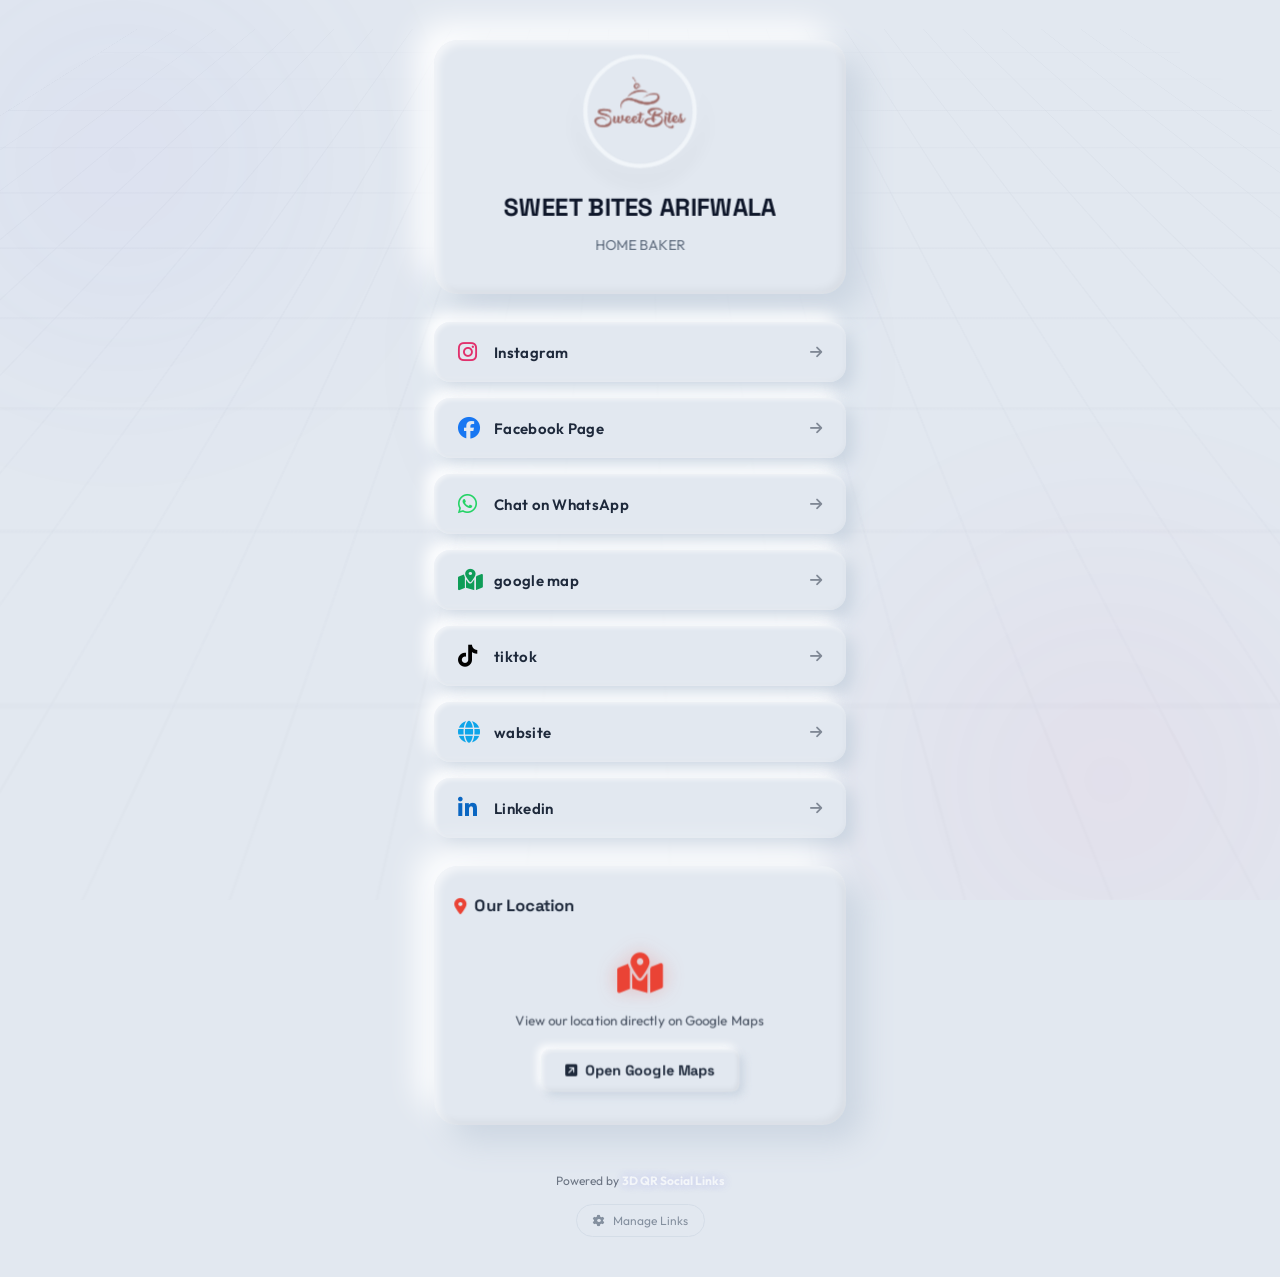
==== index.html @ ef1351b5 "Add files via upload" ====
<!DOCTYPE html>
<html lang="en">
<head>
  <meta charset="UTF-8">
  <meta name="viewport" content="width=device-width, initial-scale=1.0">
  <title>Connect With Me | 3D Social Hub</title>
  <meta name="description" content="View my social media links and connect with me. Scan the QR code to open this page.">
  
  <!-- Google Fonts: Space Grotesk & Outfit -->
  <link rel="preconnect" href="https://fonts.googleapis.com">
  <link rel="preconnect" href="https://fonts.gstatic.com" crossorigin>
  <link href="https://fonts.googleapis.com/css2?family=Outfit:wght@300;400;600;800&family=Space+Grotesk:wght@400;500;700&display=swap" rel="stylesheet">
  
  <!-- FontAwesome Icons for Social Media Brands -->
  <link rel="stylesheet" href="https://cdnjs.cloudflare.com/ajax/libs/font-awesome/6.4.0/css/all.min.css">
  
  <!-- Core 3D Stylesheet -->
  <link rel="stylesheet" href="style.css?v=1.2">
</head>
<body class="theme-glass-neon">
  <!-- 3D Floating Decorative Shapes in Background -->
  <div class="bg-decorations">
    <div class="orb orb-1"></div>
    <div class="orb orb-2"></div>
    <div class="orb orb-3"></div>
    <div class="grid-3d"></div>
  </div>

  <div class="profile-container" id="profile-container">
    <!-- Profile Card (3D Floating Glass) -->
    <header class="profile-card js-tilt-card" id="profile-card">
      <div class="avatar-container">
        <img id="profile-avatar" src="https://images.unsplash.com/photo-1535713875002-d1d0cf377fde?auto=format&fit=crop&w=250&q=80" alt="Avatar" class="avatar-img">
        <div class="avatar-glow"></div>
      </div>
      
      <h1 class="profile-name" id="profile-name">Ahmed Khan</h1>
      <p class="profile-bio" id="profile-bio">3D Designer & Full Stack Developer | Creating interactive web experiences.</p>
    </header>

    <!-- Social Links Stack (rendered dynamically with 3D hover effects) -->
    <main class="links-stack" id="links-stack">
      <!-- Dynamic links will be injected here -->
      <div class="loading-spinner">
        <div class="spinner"></div>
        <p>Loading interactive 3D links...</p>
      </div>
    </main>
    
    <!-- Map Location Card (3D Floating Glass, hidden by default if not set) -->
    <section class="profile-card js-tilt-card map-card-container" id="profile-map-card" style="display: none;">
      <h2 class="map-card-title"><i class="fa-solid fa-location-dot"></i> Our Location</h2>
      
      <!-- Option A: Interactive Iframe Map (for Embed URLs) -->
      <div class="map-iframe-wrapper" id="map-iframe-wrapper">
        <iframe id="map-iframe" src="" allowfullscreen="" loading="lazy" referrerpolicy="no-referrer-when-downgrade"></iframe>
      </div>
      
      <!-- Option B: Fallback Button for standard GMB share links -->
      <div class="map-fallback-wrapper" id="map-fallback-wrapper" style="display: none;">
        <div class="map-placeholder-icon">
          <i class="fa-solid fa-map-location-dot"></i>
        </div>
        <p class="map-placeholder-text">View our location directly on Google Maps</p>
        <a href="" target="_blank" id="map-fallback-btn" class="map-fallback-button">
          <i class="fa-solid fa-square-arrow-up-right"></i> Open Google Maps
        </a>
      </div>
    </section>
    
    <!-- Footer info -->
    <footer class="profile-footer">
      <p>Powered by <span class="brand-glow">3D QR Social Links</span></p>
      <a href="admin.html" class="admin-link-btn">
        <i class="fa-solid fa-gear"></i> Manage Links
      </a>
    </footer>
  </div>

  <!-- JavaScript Modules -->
  <script src="3d-tilt.js?v=1.2"></script>
  <script src="app.js?v=1.2"></script>
</body>
</html>
---- style.css ----
/* ==========================================================================
   DYNAMIC QR SOCIAL LINKS - CORE STYLES & 3D THEMING
   ========================================================================== */

/* Global Reset & Typography */
:root {
  --font-title: 'Space Grotesk', sans-serif;
  --font-body: 'Outfit', sans-serif;
  
  /* Shared Defaults */
  --transition-speed: 0.3s;
  --radius-sm: 8px;
  --radius-md: 16px;
  --radius-lg: 24px;
}

* {
  box-sizing: border-box;
  margin: 0;
  padding: 0;
}

body {
  font-family: var(--font-body);
  background-color: #0b0f19;
  color: #f1f5f9;
  min-height: 100vh;
  display: flex;
  justify-content: center;
  align-items: center;
  overflow-x: hidden;
  position: relative;
}

/* Background Decorative Elements */
.bg-decorations {
  position: fixed;
  top: 0;
  left: 0;
  width: 100%;
  height: 100%;
  z-index: -2;
  overflow: hidden;
  pointer-events: none;
}

.orb {
  position: absolute;
  border-radius: 50%;
  filter: blur(120px);
  opacity: 0.4;
  animation: floatOrb 25s infinite alternate ease-in-out;
}

.orb-1 {
  width: 500px;
  height: 500px;
  background: radial-gradient(circle, rgba(99, 102, 241, 0.6) 0%, rgba(168, 85, 247, 0) 70%);
  top: -10%;
  left: -10%;
  animation-duration: 20s;
}

.orb-2 {
  width: 600px;
  height: 600px;
  background: radial-gradient(circle, rgba(236, 72, 153, 0.5) 0%, rgba(244, 63, 94, 0) 70%);
  bottom: -20%;
  right: -10%;
  animation-duration: 30s;
}

.orb-3 {
  width: 400px;
  height: 400px;
  background: radial-gradient(circle, rgba(6, 182, 212, 0.4) 0%, rgba(59, 130, 246, 0) 70%);
  top: 40%;
  left: 50%;
  transform: translate(-50%, -50%);
  animation-duration: 25s;
}

/* 3D Grid Overlay */
.grid-3d {
  position: absolute;
  top: 0;
  left: 0;
  width: 100%;
  height: 100%;
  background-image: 
    linear-gradient(rgba(255, 255, 255, 0.03) 1px, transparent 1px),
    linear-gradient(90deg, rgba(255, 255, 255, 0.03) 1px, transparent 1px);
  background-size: 50px 50px;
  transform: perspective(500px) rotateX(60deg) translateY(-100px) translateZ(-100px);
  transform-origin: top center;
  opacity: 0.7;
  mask-image: linear-gradient(to bottom, rgba(0,0,0,1) 30%, rgba(0,0,0,0) 80%);
  -webkit-mask-image: linear-gradient(to bottom, rgba(0,0,0,1) 30%, rgba(0,0,0,0) 80%);
}

@keyframes floatOrb {
  0% { transform: translate(0, 0) scale(1); }
  50% { transform: translate(30px, -50px) scale(1.1); }
  100% { transform: translate(-20px, 30px) scale(0.9); }
}

/* Profile Layout Container */
.profile-container {
  width: 100%;
  max-width: 460px;
  padding: 40px 24px;
  display: flex;
  flex-direction: column;
  align-items: center;
  gap: 28px;
  z-index: 1;
  perspective: 1000px; /* Setup for 3D card spaces */
}

/* ==========================================================================
   THEME STYLES - THE 3D LOOK SYSTEM
   ========================================================================== */

/* Theme 1: 3D Glass Neon (Default) */
.theme-glass-neon {
  background-color: #0b0f19;
}
.theme-glass-neon .profile-card {
  background: rgba(17, 24, 39, 0.6);
  backdrop-filter: blur(20px) saturate(180%);
  -webkit-backdrop-filter: blur(20px) saturate(180%);
  border: 1px solid rgba(255, 255, 255, 0.12);
  /* Outset drop shadow + Top/Left specular rim light + Bottom/Right dark absorption */
  box-shadow: 
    0 30px 60px rgba(0, 0, 0, 0.5),
    inset 2px 2px 4px rgba(255, 255, 255, 0.15),
    inset -2px -2px 4px rgba(0, 0, 0, 0.4),
    0 0 40px rgba(99, 102, 241, 0.12);
}
.theme-glass-neon .link-card-3d {
  background: rgba(17, 24, 39, 0.75);
  border: 1px solid rgba(255, 255, 255, 0.06);
  border-radius: var(--radius-md);
  /* Puffy glassy plate box shadow */
  box-shadow: 
    0 12px 24px rgba(0, 0, 0, 0.45),
    inset 1px 1px 2px rgba(255, 255, 255, 0.08),
    inset -1px -1px 2px rgba(0, 0, 0, 0.35);
  color: #f1f5f9;
}
.theme-glass-neon .link-card-3d:hover {
  border-color: rgba(255, 255, 255, 0.22);
  box-shadow: 
    0 18px 36px rgba(0, 0, 0, 0.6),
    0 0 25px rgba(var(--platform-color-rgb, 99, 102, 241), 0.45),
    inset 2px 2px 4px rgba(255, 255, 255, 0.25),
    inset -2px -2px 4px rgba(0, 0, 0, 0.45);
}
.theme-glass-neon .avatar-glow {
  background: conic-gradient(#6366f1, #ec4899, #06b6d4, #6366f1);
  animation: rotateGlow 6s linear infinite;
  filter: blur(10px);
}

/* Theme 2: 3D Cyber Metal (Industrial Neon Panel) */
.theme-retro-cyber {
  background-color: #0b0d14;
}
.theme-retro-cyber .grid-3d {
  background-image: 
    linear-gradient(rgba(0, 240, 255, 0.05) 1px, transparent 1px),
    linear-gradient(90deg, rgba(0, 240, 255, 0.05) 1px, transparent 1px);
  opacity: 1;
}
.theme-retro-cyber .profile-card {
  background: linear-gradient(180deg, #1b1e2a 0%, #151821 100%);
  border: 2px solid #2d3448;
  border-top: 3px solid #00f0ff;
  border-bottom: 3px solid #f400ff;
  border-radius: 14px;
  /* Thick plate 3D edge box shadow */
  box-shadow: 
    0 12px 0px #090a10, 
    0 22px 40px rgba(0, 0, 0, 0.65),
    inset 2px 2px 2px rgba(255, 255, 255, 0.08),
    0 0 20px rgba(244, 0, 255, 0.12);
}
.theme-retro-cyber .link-card-3d {
  background: #1f2333;
  border: 1px solid #2d3448;
  border-radius: 8px;
  /* Mechanical push-button style border-shadow */
  box-shadow: 
    0 6px 0px #090a10,
    0 10px 18px rgba(0, 0, 0, 0.5),
    inset 1px 1px 1px rgba(255, 255, 255, 0.06);
  color: #00f0ff;
  font-family: var(--font-title);
  text-transform: uppercase;
  letter-spacing: 1px;
  font-weight: 700;
}
.theme-retro-cyber .link-card-3d:hover {
  background: #1f2333;
  border-color: var(--platform-color, #00f0ff);
  color: #fff;
  box-shadow: 
    0 2px 0px #090a10,
    0 4px 8px rgba(0, 0, 0, 0.6),
    0 0 16px var(--platform-color, #00f0ff),
    inset 1px 1px 1px rgba(255, 255, 255, 0.15);
  transform: translateY(4px) !important; /* Visual mechanical depress */
}
.theme-retro-cyber .avatar-img {
  border: 3px solid #00f0ff;
  box-shadow: 0 0 15px rgba(0, 240, 255, 0.3);
}
.theme-retro-cyber .avatar-glow {
  background: #f400ff;
  filter: blur(15px);
  opacity: 0.3;
}
.theme-retro-cyber .profile-name {
  font-family: var(--font-title);
  text-transform: uppercase;
  color: #fff;
  text-shadow: 3px 3px 0 #f400ff, -1px -1px 0 #00f0ff;
}
.theme-retro-cyber .profile-bio {
  color: #94a3b8;
}

/* Theme 3: Luxury Obsidian & Gold */
.theme-aurora-glow {
  background: radial-gradient(circle at top, #1b1c22 0%, #07080b 100%);
}
.theme-aurora-glow .orb-1 {
  background: radial-gradient(circle, rgba(212, 175, 55, 0.25) 0%, rgba(212, 175, 55, 0) 70%);
}
.theme-aurora-glow .profile-card {
  background: linear-gradient(135deg, #14151a 0%, #1b1c24 100%);
  border: 1.5px solid #d4af37; /* Royal gold border */
  border-radius: var(--radius-lg);
  /* Luxury thick bevel dark slate box shadow */
  box-shadow: 
    0 30px 60px rgba(0, 0, 0, 0.75),
    inset 2px 2px 4px rgba(255, 255, 255, 0.05),
    inset -2px -2px 4px rgba(0, 0, 0, 0.6),
    0 0 25px rgba(212, 175, 55, 0.15);
}
.theme-aurora-glow .profile-name {
  background: linear-gradient(135deg, #ffffff 10%, #f3e5ab 50%, #d4af37 100%);
  -webkit-background-clip: text;
  -webkit-text-fill-color: transparent;
  text-shadow: 0 4px 12px rgba(0, 0, 0, 0.4);
}
.theme-aurora-glow .profile-bio {
  color: #94a3b8;
}
.theme-aurora-glow .link-card-3d {
  background: linear-gradient(135deg, #181920 0%, #111217 100%);
  border: 1px solid rgba(212, 175, 55, 0.25);
  border-radius: var(--radius-md);
  box-shadow: 
    0 12px 24px rgba(0, 0, 0, 0.5),
    inset 1px 1px 2px rgba(255, 255, 255, 0.03),
    inset -1px -1px 2px rgba(0, 0, 0, 0.55);
  color: #e2e8f0;
}
.theme-aurora-glow .link-card-3d:hover {
  border-color: #d4af37;
  box-shadow: 
    0 18px 36px rgba(0, 0, 0, 0.7),
    0 0 20px rgba(212, 175, 55, 0.35),
    inset 2px 2px 4px rgba(255, 255, 255, 0.08),
    inset -2px -2px 4px rgba(0, 0, 0, 0.55);
}
.theme-aurora-glow .avatar-glow {
  background: conic-gradient(#d4af37, #f3e5ab, #aa771c, #d4af37);
  animation: rotateGlow 6s linear infinite;
  filter: blur(8px);
}
.theme-aurora-glow .avatar-img {
  border: 3px solid #d4af37;
}
.theme-aurora-glow .admin-link-btn {
  color: #a8a29e;
  border-color: rgba(212, 175, 55, 0.2);
}

/* Theme 4: Claymorphism 3D */
.theme-clay-3d {
  background-color: #e2e8f0;
  color: #1e293b;
}
.theme-clay-3d .orb {
  opacity: 0.15;
}
.theme-clay-3d .grid-3d {
  background-image: 
    linear-gradient(rgba(15, 23, 42, 0.03) 1px, transparent 1px),
    linear-gradient(90deg, rgba(15, 23, 42, 0.03) 1px, transparent 1px);
}
.theme-clay-3d .profile-card {
  background: #e2e8f0;
  border-radius: var(--radius-lg);
  border: none;
  box-shadow: 16px 16px 32px #cbd5e1, 
              -16px -16px 32px #ffffff,
              inset 4px 4px 8px rgba(255, 255, 255, 0.6),
              inset -4px -4px 8px rgba(0, 0, 0, 0.05);
}
.theme-clay-3d .profile-name {
  color: #0f172a;
}
.theme-clay-3d .profile-bio {
  color: #475569;
}
.theme-clay-3d .link-card-3d {
  background: #e2e8f0;
  border: none;
  border-radius: var(--radius-md);
  color: #1e293b;
  box-shadow: 8px 8px 16px #cbd5e1, 
              -8px -8px 16px #ffffff,
              inset 2px 2px 4px rgba(255, 255, 255, 0.5),
              inset -2px -2px 4px rgba(0, 0, 0, 0.02);
  font-weight: 700;
}
.theme-clay-3d .link-card-3d:hover {
  box-shadow: 3px 3px 6px #cbd5e1, 
              -3px -3px 6px #ffffff,
              inset 3px 3px 6px rgba(0, 0, 0, 0.06),
              inset -3px -3px 6px rgba(255, 255, 255, 0.8);
  transform: translateY(2px) !important; /* overrides tilt slightly but feels squishy and tactile */
}
.theme-clay-3d .avatar-img {
  border: 4px solid #f1f5f9;
}
.theme-clay-3d .avatar-glow {
  box-shadow: 0px 10px 20px rgba(0, 0, 0, 0.08);
  background: transparent;
}
.theme-clay-3d .admin-link-btn {
  color: #475569;
  border-color: #cbd5e1;
}

/* ==========================================================================
   COMPONENTS - PROFILE CARD & LINK CARD
   ========================================================================== */

/* Profile Header Card */
.profile-card {
  width: 100%;
  padding: 32px 24px;
  border-radius: var(--radius-lg);
  display: flex;
  flex-direction: column;
  align-items: center;
  text-align: center;
  transform-style: preserve-3d;
  transition: transform 0.1s ease, box-shadow 0.2s ease;
}

.avatar-container {
  position: relative;
  width: 110px;
  height: 110px;
  margin-bottom: 20px;
  transform: translateZ(30px); /* 3D layer pop */
}

.avatar-img {
  width: 100%;
  height: 100%;
  border-radius: 50%;
  object-fit: cover;
  position: relative;
  z-index: 2;
  border: 3px solid rgba(255, 255, 255, 0.2);
}

.avatar-glow {
  position: absolute;
  top: -4px;
  left: -4px;
  right: -4px;
  bottom: -4px;
  border-radius: 50%;
  z-index: 1;
  filter: blur(8px);
  opacity: 0.8;
}

@keyframes rotateGlow {
  0% { transform: rotate(0deg); }
  100% { transform: rotate(360deg); }
}

.profile-name {
  font-family: var(--font-title);
  font-size: 24px;
  font-weight: 700;
  margin-bottom: 8px;
  transform: translateZ(25px); /* 3D layer pop */
}

.profile-bio {
  font-size: 14px;
  line-height: 1.5;
  opacity: 0.8;
  max-width: 320px;
  transform: translateZ(15px); /* 3D layer pop */
}

/* Social Links Stack Container */
.links-stack {
  width: 100%;
  display: flex;
  flex-direction: column;
  gap: 16px;
  perspective: 800px;
}

/* 3D Link Card Component */
.link-card-3d {
  width: 100%;
  height: 60px;
  padding: 0 24px;
  display: flex;
  align-items: center;
  text-decoration: none;
  border-radius: var(--radius-md);
  position: relative;
  transform-style: preserve-3d;
  transition: transform 0.1s ease, box-shadow 0.2s ease, border-color 0.2s ease, background 0.2s ease;
  overflow: hidden;
  cursor: pointer;
}

.link-card-3d::before {
  content: '';
  position: absolute;
  top: 0;
  left: -100%;
  width: 50%;
  height: 100%;
  background: linear-gradient(90deg, transparent, rgba(255, 255, 255, 0.15), transparent);
  transform: skewX(-25deg);
  transition: 0.75s;
}

.link-card-3d:hover::before {
  left: 150%;
}

.link-icon-container {
  font-size: 22px;
  width: 36px;
  display: flex;
  justify-content: flex-start;
  align-items: center;
  color: var(--platform-color, #fff);
  transform: translateZ(20px); /* 3D layer pop */
  transition: transform 0.3s ease;
}

.link-card-3d:hover .link-icon-container {
  transform: translateZ(30px) scale(1.15);
}

.link-title {
  font-size: 15px;
  font-weight: 600;
  flex-grow: 1;
  transform: translateZ(15px);
  letter-spacing: 0.3px;
}

.link-arrow {
  font-size: 14px;
  opacity: 0.5;
  transform: translateZ(10px);
  transition: transform 0.3s ease, opacity 0.3s ease;
}

.link-card-3d:hover .link-arrow {
  opacity: 1;
  transform: translateZ(20px) translateX(4px);
}

/* Brand Custom Colors & Rgb values (for glows) */
.brand-instagram { --platform-color: #E1306C; --platform-color-rgb: 225, 48, 108; }
.brand-youtube { --platform-color: #FF0000; --platform-color-rgb: 255, 0, 0; }
.brand-facebook { --platform-color: #1877F2; --platform-color-rgb: 24, 119, 242; }
.brand-whatsapp { --platform-color: #25D366; --platform-color-rgb: 37, 211, 102; }
.brand-twitter { --platform-color: #1DA1F2; --platform-color-rgb: 29, 161, 242; }
.brand-linkedin { --platform-color: #0A66C2; --platform-color-rgb: 10, 102, 194; }
.brand-tiktok { --platform-color: #010101; --platform-color-rgb: 1, 1, 1; }
.brand-website { --platform-color: #0ea5e9; --platform-color-rgb: 14, 165, 233; }
.brand-custom { --platform-color: #6366f1; --platform-color-rgb: 99, 102, 241; }

/* Loading Spinner */
.loading-spinner {
  display: flex;
  flex-direction: column;
  align-items: center;
  gap: 16px;
  padding: 40px 0;
  text-align: center;
}

.spinner {
  width: 40px;
  height: 40px;
  border: 4px solid rgba(255, 255, 255, 0.1);
  border-left-color: #6366f1;
  border-radius: 50%;
  animation: spin 1s linear infinite;
}

@keyframes spin {
  100% { transform: rotate(360deg); }
}

/* Footer Section */
.profile-footer {
  margin-top: 20px;
  text-align: center;
  font-size: 12px;
  opacity: 0.6;
  display: flex;
  flex-direction: column;
  align-items: center;
  gap: 16px;
}

.brand-glow {
  font-weight: 700;
  color: #fff;
  text-shadow: 0 0 10px rgba(99,102,241,0.5);
}

.admin-link-btn {
  text-decoration: none;
  color: #94a3b8;
  border: 1px solid rgba(255, 255, 255, 0.1);
  padding: 8px 16px;
  border-radius: 20px;
  background: rgba(255,255,255,0.02);
  display: inline-flex;
  align-items: center;
  gap: 8px;
  transition: all 0.3s ease;
}

.admin-link-btn:hover {
  background: rgba(255, 255, 255, 0.07);
  color: #fff;
  border-color: rgba(255, 255, 255, 0.25);
  box-shadow: 0 5px 15px rgba(0, 0, 0, 0.1);
}

/* Brand styling for Google Maps */
.brand-google-maps { --platform-color: #0f9d58; --platform-color-rgb: 15, 157, 88; }

/* Map Location Card Styles */
.map-card-container {
  padding: 24px;
  width: 100%;
  display: flex;
  flex-direction: column;
  align-items: stretch !important;
}

.map-card-title {
  font-family: var(--font-title);
  font-size: 16px;
  font-weight: 700;
  margin-bottom: 16px;
  display: flex;
  align-items: center;
  gap: 8px;
  transform: translateZ(20px);
}

.map-card-title i {
  color: #ea4335; /* Google Maps Pin Red */
}

.map-iframe-wrapper {
  width: 100%;
  aspect-ratio: 16 / 9;
  border-radius: 12px;
  overflow: hidden;
  position: relative;
  transform: translateZ(15px);
  border: 1px solid rgba(255, 255, 255, 0.08);
  box-shadow: 0 8px 24px rgba(0, 0, 0, 0.3);
}

.theme-clay-3d .map-iframe-wrapper {
  border: none;
  box-shadow: inset 2px 2px 5px rgba(0, 0, 0, 0.1), inset -2px -2px 5px rgba(255, 255, 255, 0.8);
}

#map-iframe {
  width: 100%;
  height: 100%;
  border: none;
}

/* Map Fallback View on Standard Maps Links */
.map-fallback-wrapper {
  width: 100%;
  display: flex;
  flex-direction: column;
  align-items: center;
  gap: 12px;
  padding: 16px 8px;
  text-align: center;
  transform: translateZ(15px);
}

.map-placeholder-icon {
  font-size: 40px;
  color: #ea4335;
  filter: drop-shadow(0 0 10px rgba(234, 67, 53, 0.3));
  animation: floatIcon 3s ease-in-out infinite;
}

.map-placeholder-text {
  font-size: 13px;
  opacity: 0.8;
  max-width: 250px;
  line-height: 1.4;
  margin-bottom: 8px;
}

.map-fallback-button {
  background: linear-gradient(135deg, #34a853, #0f9d58);
  color: #fff;
  border: none;
  padding: 12px 24px;
  border-radius: 8px;
  font-family: var(--font-title);
  font-size: 14px;
  font-weight: 700;
  text-decoration: none;
  display: inline-flex;
  align-items: center;
  gap: 8px;
  box-shadow: 0 4px 0 #0b6638, 0 8px 16px rgba(0, 0, 0, 0.25);
  transform: translateY(0);
  transition: all 0.1s ease;
}

.map-fallback-button:hover {
  background: linear-gradient(135deg, #2e964a, #0b8c4e);
  transform: translateY(1px);
  box-shadow: 0 3px 0 #0b6638, 0 6px 12px rgba(0, 0, 0, 0.3);
}

.map-fallback-button:active {
  transform: translateY(4px);
  box-shadow: 0 0px 0 #0b6638, 0 2px 4px rgba(0, 0, 0, 0.15);
}

/* Claymorphism 3D Theme Map Fallback */
.theme-clay-3d .map-fallback-button {
  background: #e2e8f0;
  color: #1e293b;
  box-shadow: 4px 4px 8px #cbd5e1, 
              -4px -4px 8px #ffffff,
              inset 2px 2px 4px rgba(255, 255, 255, 0.5),
              inset -2px -2px 4px rgba(0, 0, 0, 0.05);
}
.theme-clay-3d .map-fallback-button:hover {
  box-shadow: 2px 2px 4px #cbd5e1, 
              -2px -2px 4px #ffffff, 
              inset 2px 2px 4px rgba(0, 0, 0, 0.05),
              inset -2px -2px 4px rgba(255, 255, 255, 0.8);
}

/* Cyberpunk Theme Map Fallback */
.theme-retro-cyber .map-placeholder-icon {
  color: #00f0ff;
  filter: drop-shadow(0 0 10px rgba(0, 240, 255, 0.4));
  text-shadow: 2px 2px 0 #f400ff;
}
.theme-retro-cyber .map-fallback-button {
  background: #1f2333;
  border: 1px solid #00f0ff;
  color: #00f0ff;
  border-radius: 0;
  box-shadow: 4px 4px 0 #f400ff;
}
.theme-retro-cyber .map-fallback-button:hover {
  background: #00f0ff;
  color: #111;
  box-shadow: 4px 4px 0 #f400ff;
}

/* Luxury Theme Map Fallback */
.theme-aurora-glow .map-placeholder-icon {
  color: #d4af37;
  filter: drop-shadow(0 0 10px rgba(212, 175, 55, 0.3));
}
.theme-aurora-glow .map-fallback-button {
  background: linear-gradient(135deg, #181920 0%, #111217 100%);
  border: 1px solid #d4af37;
  color: #fff;
  box-shadow: 0 6px 12px rgba(0, 0, 0, 0.4), inset 1px 1px 2px rgba(255, 255, 255, 0.03);
}
.theme-aurora-glow .map-fallback-button:hover {
  box-shadow: 0 8px 16px rgba(0, 0, 0, 0.6), 0 0 10px rgba(212, 175, 55, 0.3);
}
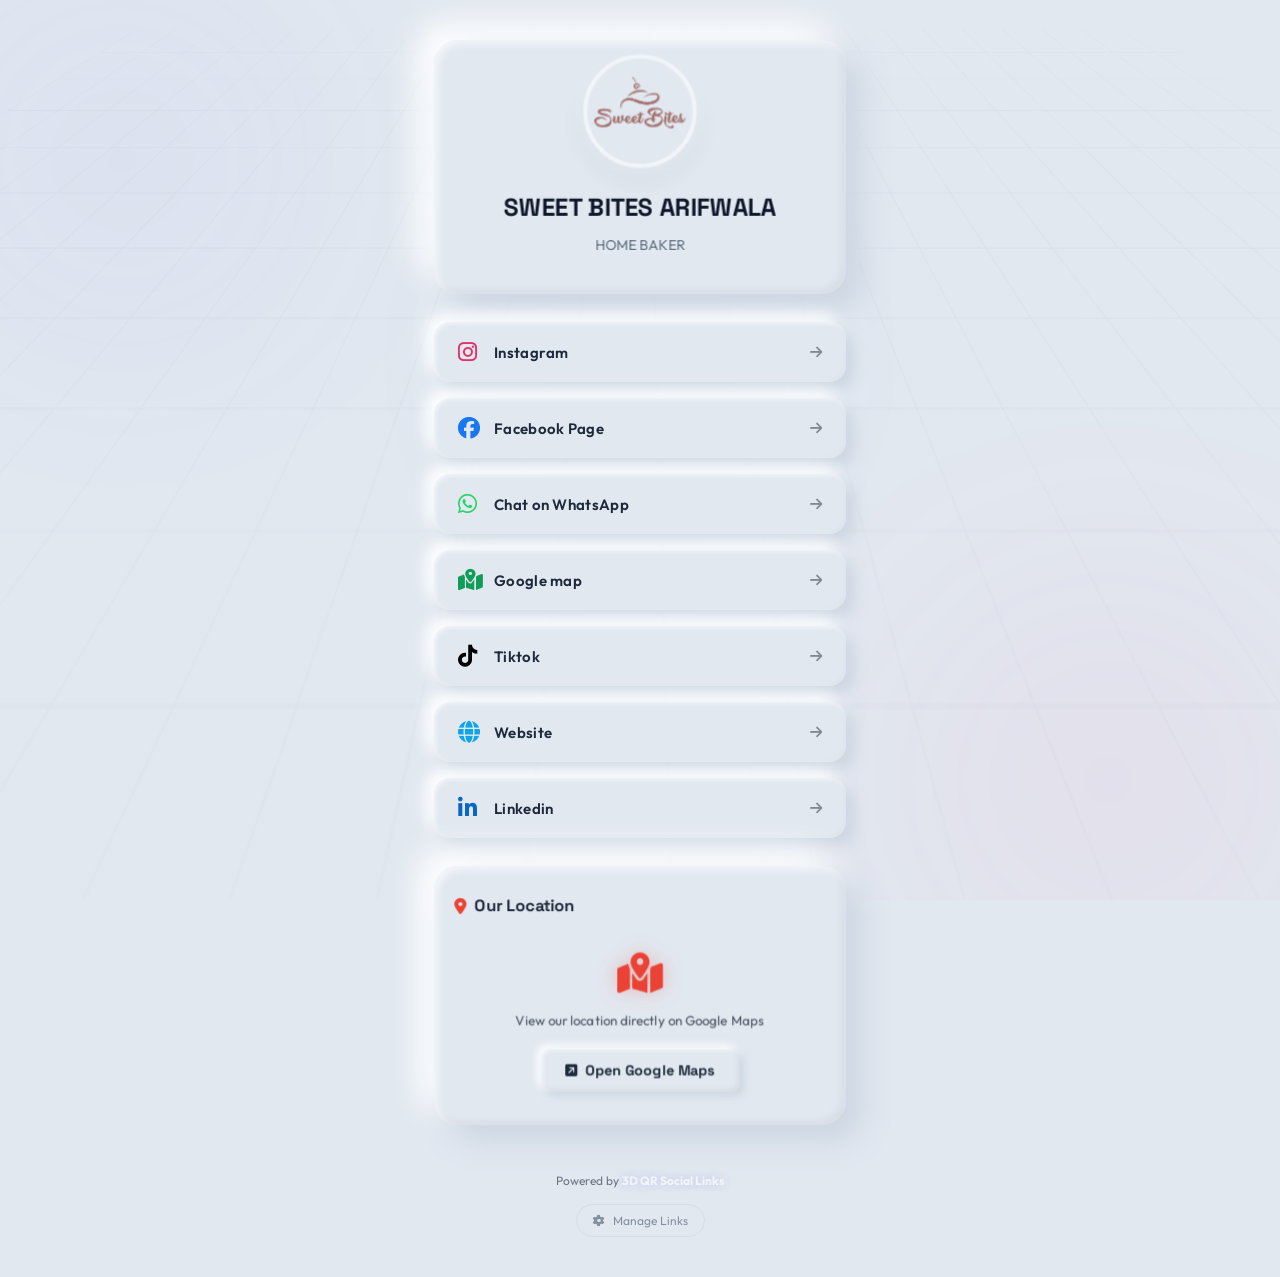
==== commit 68d17c24: "Add files via upload" ====
--- a/index.html
+++ b/index.html
@@ -30,12 +30,12 @@
     <!-- Profile Card (3D Floating Glass) -->
     <header class="profile-card js-tilt-card" id="profile-card">
       <div class="avatar-container">
-        <img id="profile-avatar" src="https://images.unsplash.com/photo-1535713875002-d1d0cf377fde?auto=format&fit=crop&w=250&q=80" alt="Avatar" class="avatar-img">
+        <img id="profile-avatar" src="" alt="Avatar" class="avatar-img" style="opacity: 0; transition: opacity 0.3s ease;">
         <div class="avatar-glow"></div>
       </div>
       
-      <h1 class="profile-name" id="profile-name">Ahmed Khan</h1>
-      <p class="profile-bio" id="profile-bio">3D Designer & Full Stack Developer | Creating interactive web experiences.</p>
+      <h1 class="profile-name" id="profile-name">&nbsp;</h1>
+      <p class="profile-bio" id="profile-bio">&nbsp;</p>
     </header>
 
     <!-- Social Links Stack (rendered dynamically with 3D hover effects) -->
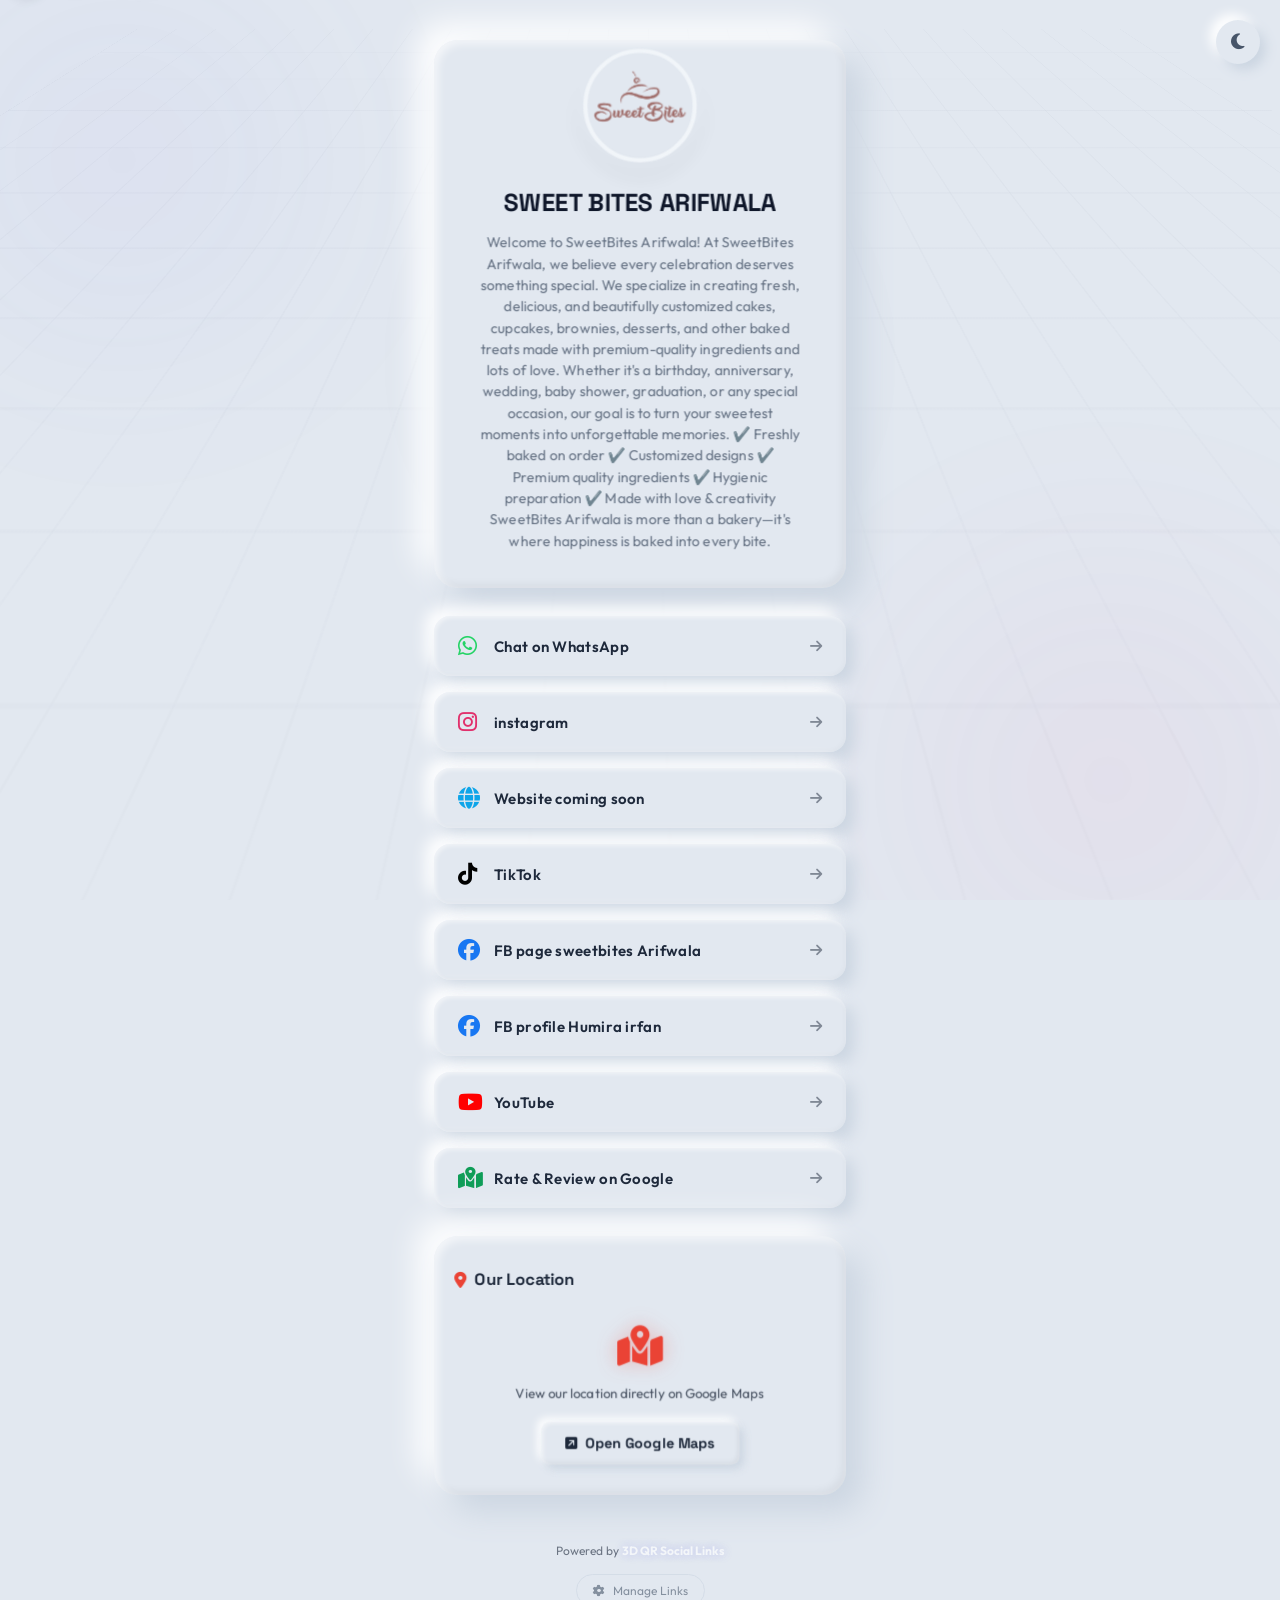
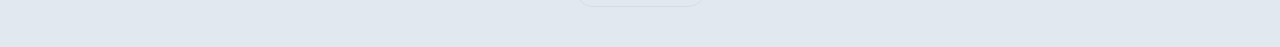
==== commit 13a6e912: "Add files via upload" ====
--- a/index.html
+++ b/index.html
@@ -18,6 +18,11 @@
   <link rel="stylesheet" href="style.css?v=1.2">
 </head>
 <body class="theme-glass-neon">
+  <!-- Dark/Light Mode Floating Toggle -->
+  <button id="dark-light-toggle" class="theme-toggle-btn" aria-label="Toggle Theme">
+    <i class="fa-solid fa-moon"></i>
+  </button>
+
   <!-- 3D Floating Decorative Shapes in Background -->
   <div class="bg-decorations">
     <div class="orb orb-1"></div>
--- a/style.css
+++ b/style.css
@@ -716,3 +716,84 @@
 .theme-aurora-glow .map-fallback-button:hover {
   box-shadow: 0 8px 16px rgba(0, 0, 0, 0.6), 0 0 10px rgba(212, 175, 55, 0.3);
 }
+
+/* Falling Sweets Background Effect */
+.falling-sweet {
+  position: absolute;
+  top: -50px;
+  pointer-events: none;
+  z-index: 0;
+  animation: fallAnimation linear infinite;
+  display: block;
+  filter: drop-shadow(0 2px 4px rgba(0, 0, 0, 0.15));
+  opacity: 0.35; /* Perfect translucent colorful emojis! */
+}
+@keyframes fallAnimation {
+  0% {
+    transform: translateY(-50px) rotate(0deg) translateX(0);
+    opacity: 0;
+  }
+  10% {
+    opacity: 1;
+  }
+  90% {
+    opacity: 1;
+  }
+  100% {
+    transform: translateY(105vh) rotate(360deg) translateX(80px);
+    opacity: 0;
+  }
+}
+
+/* Theme Toggle Button Styles */
+.theme-toggle-btn {
+  position: fixed;
+  top: 20px;
+  right: 20px;
+  width: 44px;
+  height: 44px;
+  border-radius: 50%;
+  border: none;
+  cursor: pointer;
+  display: flex;
+  justify-content: center;
+  align-items: center;
+  font-size: 18px;
+  z-index: 100;
+  transition: all 0.3s cubic-bezier(0.175, 0.885, 0.32, 1.275);
+  box-shadow: 0 8px 24px rgba(0, 0, 0, 0.35);
+}
+
+/* Theme Toggle Button Styles for Dark Modes */
+.theme-glass-neon .theme-toggle-btn,
+.theme-retro-cyber .theme-toggle-btn,
+.theme-aurora-glow .theme-toggle-btn {
+  background: rgba(15, 23, 42, 0.7);
+  backdrop-filter: blur(10px);
+  -webkit-backdrop-filter: blur(10px);
+  border: 1px solid rgba(255, 255, 255, 0.1);
+  color: #fbbf24; /* Warm yellow sun color */
+}
+.theme-glass-neon .theme-toggle-btn:hover,
+.theme-retro-cyber .theme-toggle-btn:hover,
+.theme-aurora-glow .theme-toggle-btn:hover {
+  background: rgba(255, 255, 255, 0.15);
+  transform: scale(1.1) rotate(15deg);
+  box-shadow: 0 10px 25px rgba(251, 191, 36, 0.25);
+}
+
+/* Theme Toggle Button Styles for Light Modes */
+.theme-clay-3d .theme-toggle-btn {
+  background: #e2e8f0;
+  color: #475569; /* Soft dark moon color */
+  box-shadow: 6px 6px 12px #cbd5e1, -6px -6px 12px #ffffff;
+}
+.theme-clay-3d .theme-toggle-btn:hover {
+  transform: scale(1.1) rotate(-15deg);
+  box-shadow: 3px 3px 6px #cbd5e1, -3px -3px 6px #ffffff, inset 2px 2px 4px rgba(0, 0, 0, 0.05);
+}
+
+/* Hide theme toggle button inside preview frames */
+.in-preview-mode #dark-light-toggle {
+  display: none !important;
+}
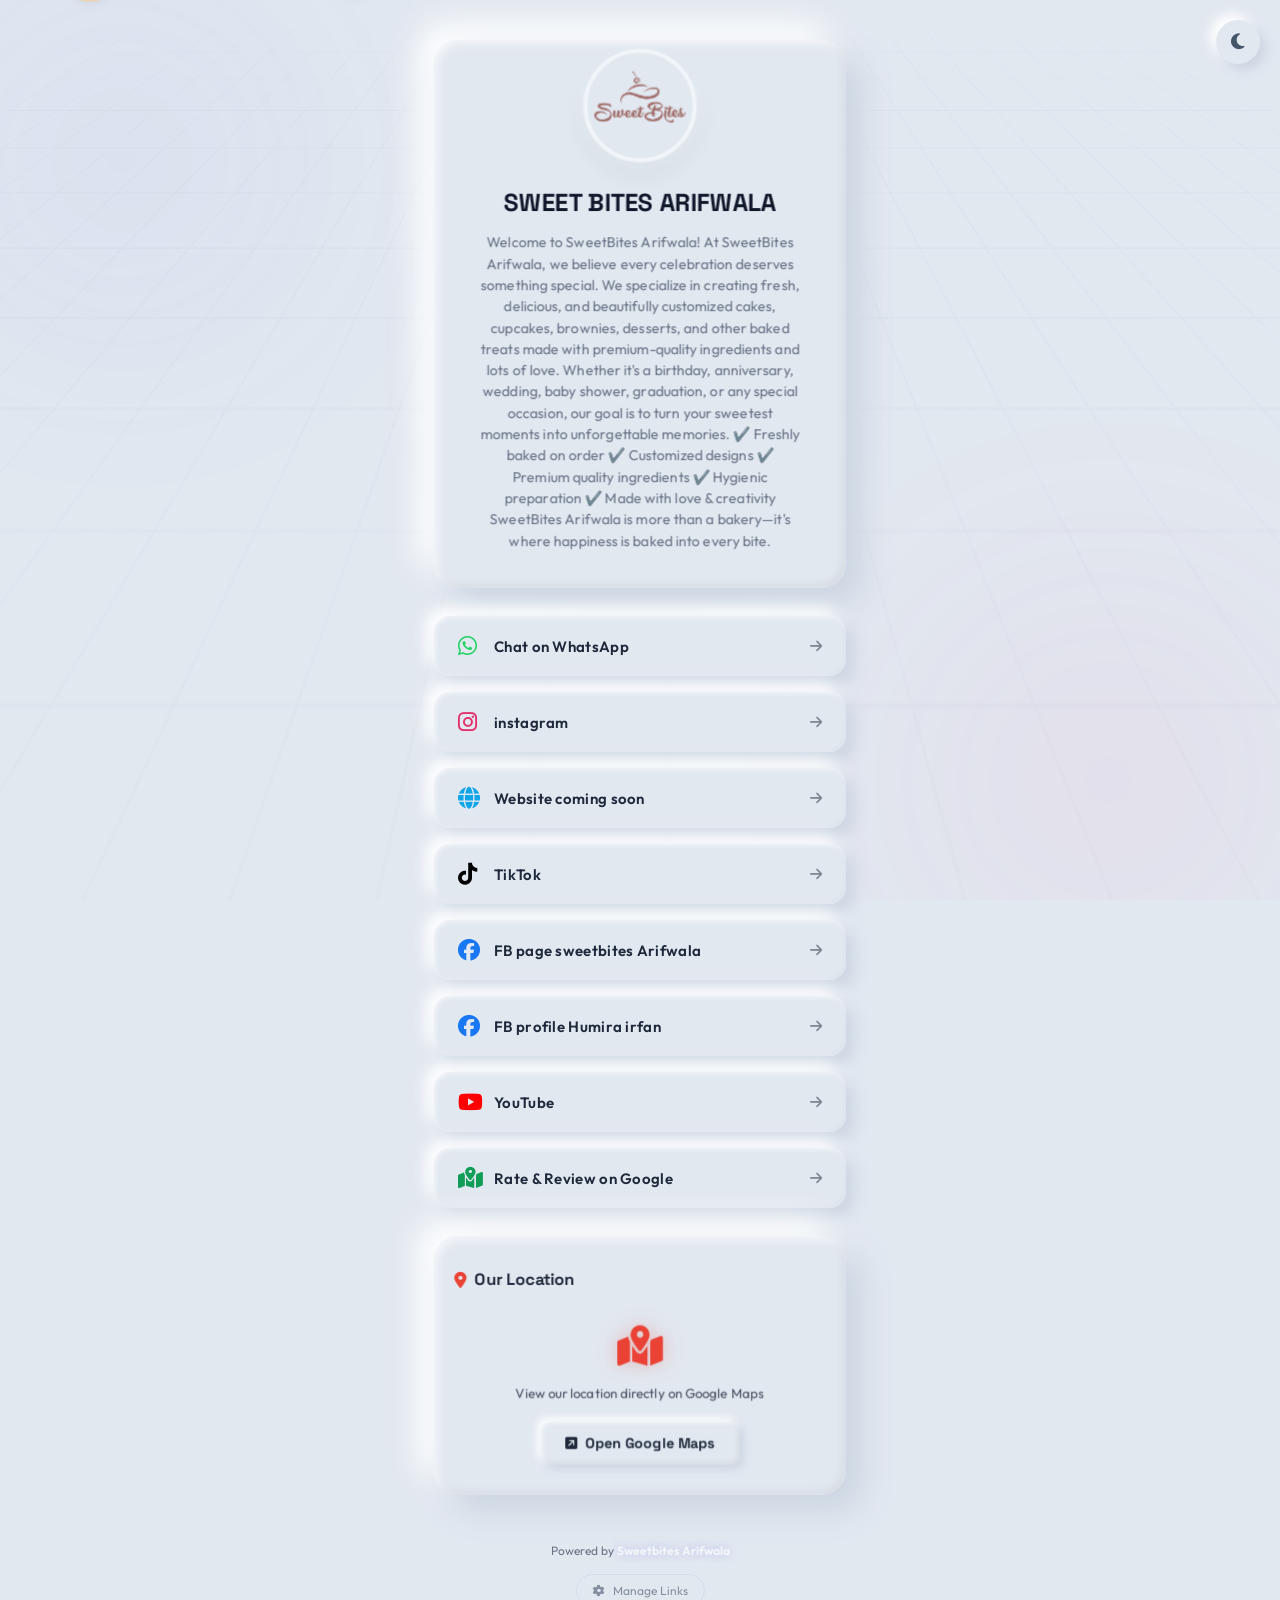
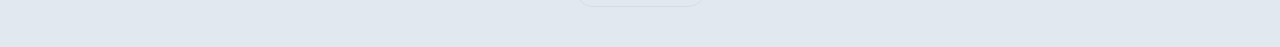
==== commit b6e5a196: "Add files via upload" ====
--- a/index.html
+++ b/index.html
@@ -75,7 +75,7 @@
     
     <!-- Footer info -->
     <footer class="profile-footer">
-      <p>Powered by <span class="brand-glow">3D QR Social Links</span></p>
+      <p>Powered by <span class="brand-glow">Sweetbites Arifwala</span></p>
       <a href="admin.html" class="admin-link-btn">
         <i class="fa-solid fa-gear"></i> Manage Links
       </a>
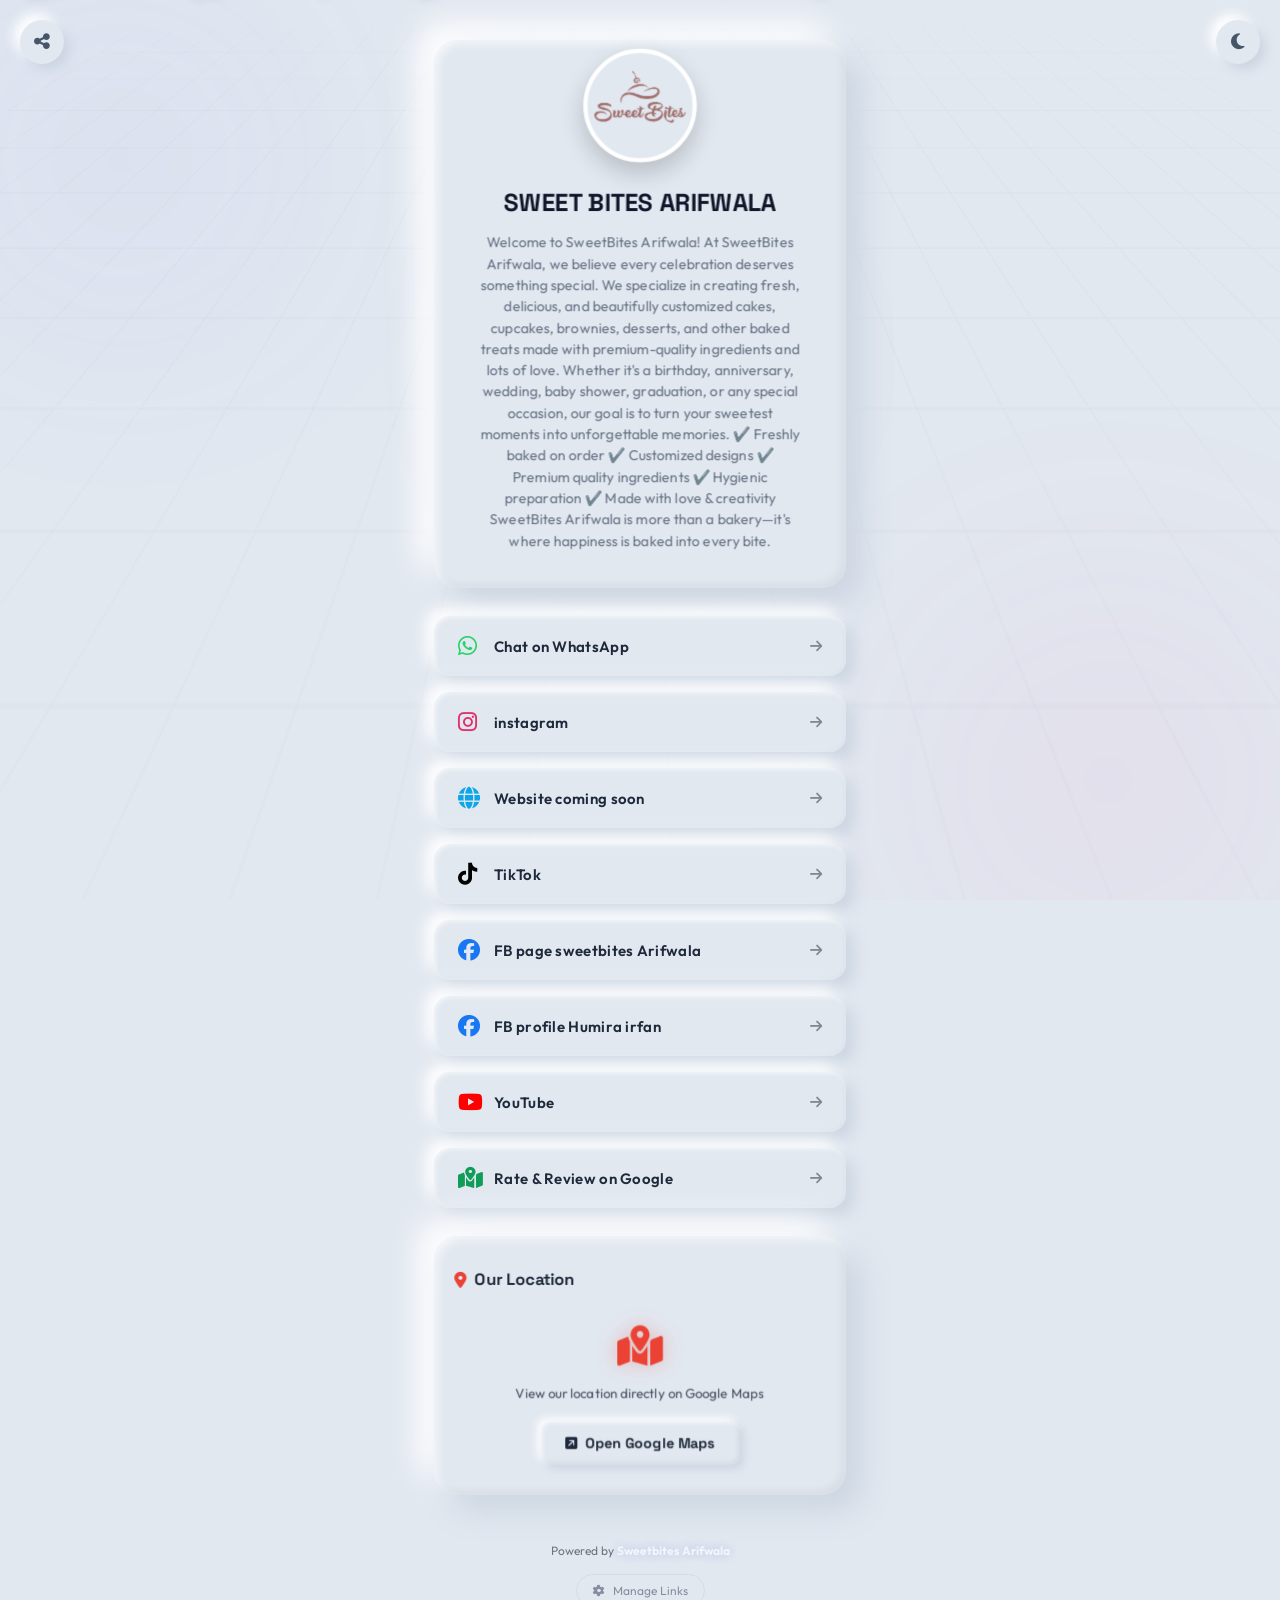
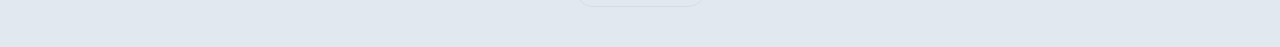
==== commit 34f3c416: "Add files via upload" ====
--- a/index.html
+++ b/index.html
@@ -21,6 +21,11 @@
   <!-- Dark/Light Mode Floating Toggle -->
   <button id="dark-light-toggle" class="theme-toggle-btn" aria-label="Toggle Theme">
     <i class="fa-solid fa-moon"></i>
+  </button>
+
+  <!-- Share Profile Floating Button -->
+  <button id="share-profile-btn" class="share-toggle-btn" aria-label="Share Profile">
+    <i class="fa-solid fa-share-nodes"></i>
   </button>
 
   <!-- 3D Floating Decorative Shapes in Background -->
--- a/style.css
+++ b/style.css
@@ -155,11 +155,6 @@
     0 0 25px rgba(var(--platform-color-rgb, 99, 102, 241), 0.45),
     inset 2px 2px 4px rgba(255, 255, 255, 0.25),
     inset -2px -2px 4px rgba(0, 0, 0, 0.45);
-}
-.theme-glass-neon .avatar-glow {
-  background: conic-gradient(#6366f1, #ec4899, #06b6d4, #6366f1);
-  animation: rotateGlow 6s linear infinite;
-  filter: blur(10px);
 }
 
 /* Theme 2: 3D Cyber Metal (Industrial Neon Panel) */
@@ -211,15 +206,6 @@
     inset 1px 1px 1px rgba(255, 255, 255, 0.15);
   transform: translateY(4px) !important; /* Visual mechanical depress */
 }
-.theme-retro-cyber .avatar-img {
-  border: 3px solid #00f0ff;
-  box-shadow: 0 0 15px rgba(0, 240, 255, 0.3);
-}
-.theme-retro-cyber .avatar-glow {
-  background: #f400ff;
-  filter: blur(15px);
-  opacity: 0.3;
-}
 .theme-retro-cyber .profile-name {
   font-family: var(--font-title);
   text-transform: uppercase;
@@ -275,14 +261,6 @@
     inset 2px 2px 4px rgba(255, 255, 255, 0.08),
     inset -2px -2px 4px rgba(0, 0, 0, 0.55);
 }
-.theme-aurora-glow .avatar-glow {
-  background: conic-gradient(#d4af37, #f3e5ab, #aa771c, #d4af37);
-  animation: rotateGlow 6s linear infinite;
-  filter: blur(8px);
-}
-.theme-aurora-glow .avatar-img {
-  border: 3px solid #d4af37;
-}
 .theme-aurora-glow .admin-link-btn {
   color: #a8a29e;
   border-color: rgba(212, 175, 55, 0.2);
@@ -334,13 +312,6 @@
               inset -3px -3px 6px rgba(255, 255, 255, 0.8);
   transform: translateY(2px) !important; /* overrides tilt slightly but feels squishy and tactile */
 }
-.theme-clay-3d .avatar-img {
-  border: 4px solid #f1f5f9;
-}
-.theme-clay-3d .avatar-glow {
-  box-shadow: 0px 10px 20px rgba(0, 0, 0, 0.08);
-  background: transparent;
-}
 .theme-clay-3d .admin-link-btn {
   color: #475569;
   border-color: #cbd5e1;
@@ -378,19 +349,12 @@
   object-fit: cover;
   position: relative;
   z-index: 2;
-  border: 3px solid rgba(255, 255, 255, 0.2);
+  border: 4px solid #ffffff; /* Clean, premium white border */
+  box-shadow: 0 10px 25px rgba(0, 0, 0, 0.2); /* Beautiful soft drop shadow */
 }
 
 .avatar-glow {
-  position: absolute;
-  top: -4px;
-  left: -4px;
-  right: -4px;
-  bottom: -4px;
-  border-radius: 50%;
-  z-index: 1;
-  filter: blur(8px);
-  opacity: 0.8;
+  display: none; /* Hide spinning neon gradients for clean look */
 }
 
 @keyframes rotateGlow {
@@ -794,6 +758,55 @@
 }
 
 /* Hide theme toggle button inside preview frames */
-.in-preview-mode #dark-light-toggle {
+.in-preview-mode #dark-light-toggle,
+.in-preview-mode #share-profile-btn {
   display: none !important;
 }
+
+/* Share Toggle Button Styles */
+.share-toggle-btn {
+  position: fixed;
+  top: 20px;
+  left: 20px;
+  width: 44px;
+  height: 44px;
+  border-radius: 50%;
+  border: none;
+  cursor: pointer;
+  display: flex;
+  justify-content: center;
+  align-items: center;
+  font-size: 18px;
+  z-index: 100;
+  transition: all 0.3s cubic-bezier(0.175, 0.885, 0.32, 1.275);
+  box-shadow: 0 8px 24px rgba(0, 0, 0, 0.35);
+}
+
+/* Share Toggle Button Styles for Dark Modes */
+.theme-glass-neon .share-toggle-btn,
+.theme-retro-cyber .share-toggle-btn,
+.theme-aurora-glow .share-toggle-btn {
+  background: rgba(15, 23, 42, 0.7);
+  backdrop-filter: blur(10px);
+  -webkit-backdrop-filter: blur(10px);
+  border: 1px solid rgba(255, 255, 255, 0.1);
+  color: #a5b4fc; /* Soft indigo color */
+}
+.theme-glass-neon .share-toggle-btn:hover,
+.theme-retro-cyber .share-toggle-btn:hover,
+.theme-aurora-glow .share-toggle-btn:hover {
+  background: rgba(255, 255, 255, 0.15);
+  transform: scale(1.1) translateY(-2px);
+  box-shadow: 0 10px 25px rgba(129, 140, 248, 0.25);
+}
+
+/* Share Toggle Button Styles for Light Modes */
+.theme-clay-3d .share-toggle-btn {
+  background: #e2e8f0;
+  color: #475569;
+  box-shadow: 6px 6px 12px #cbd5e1, -6px -6px 12px #ffffff;
+}
+.theme-clay-3d .share-toggle-btn:hover {
+  transform: scale(1.1) translateY(-2px);
+  box-shadow: 3px 3px 6px #cbd5e1, -3px -3px 6px #ffffff, inset 2px 2px 4px rgba(0, 0, 0, 0.05);
+}
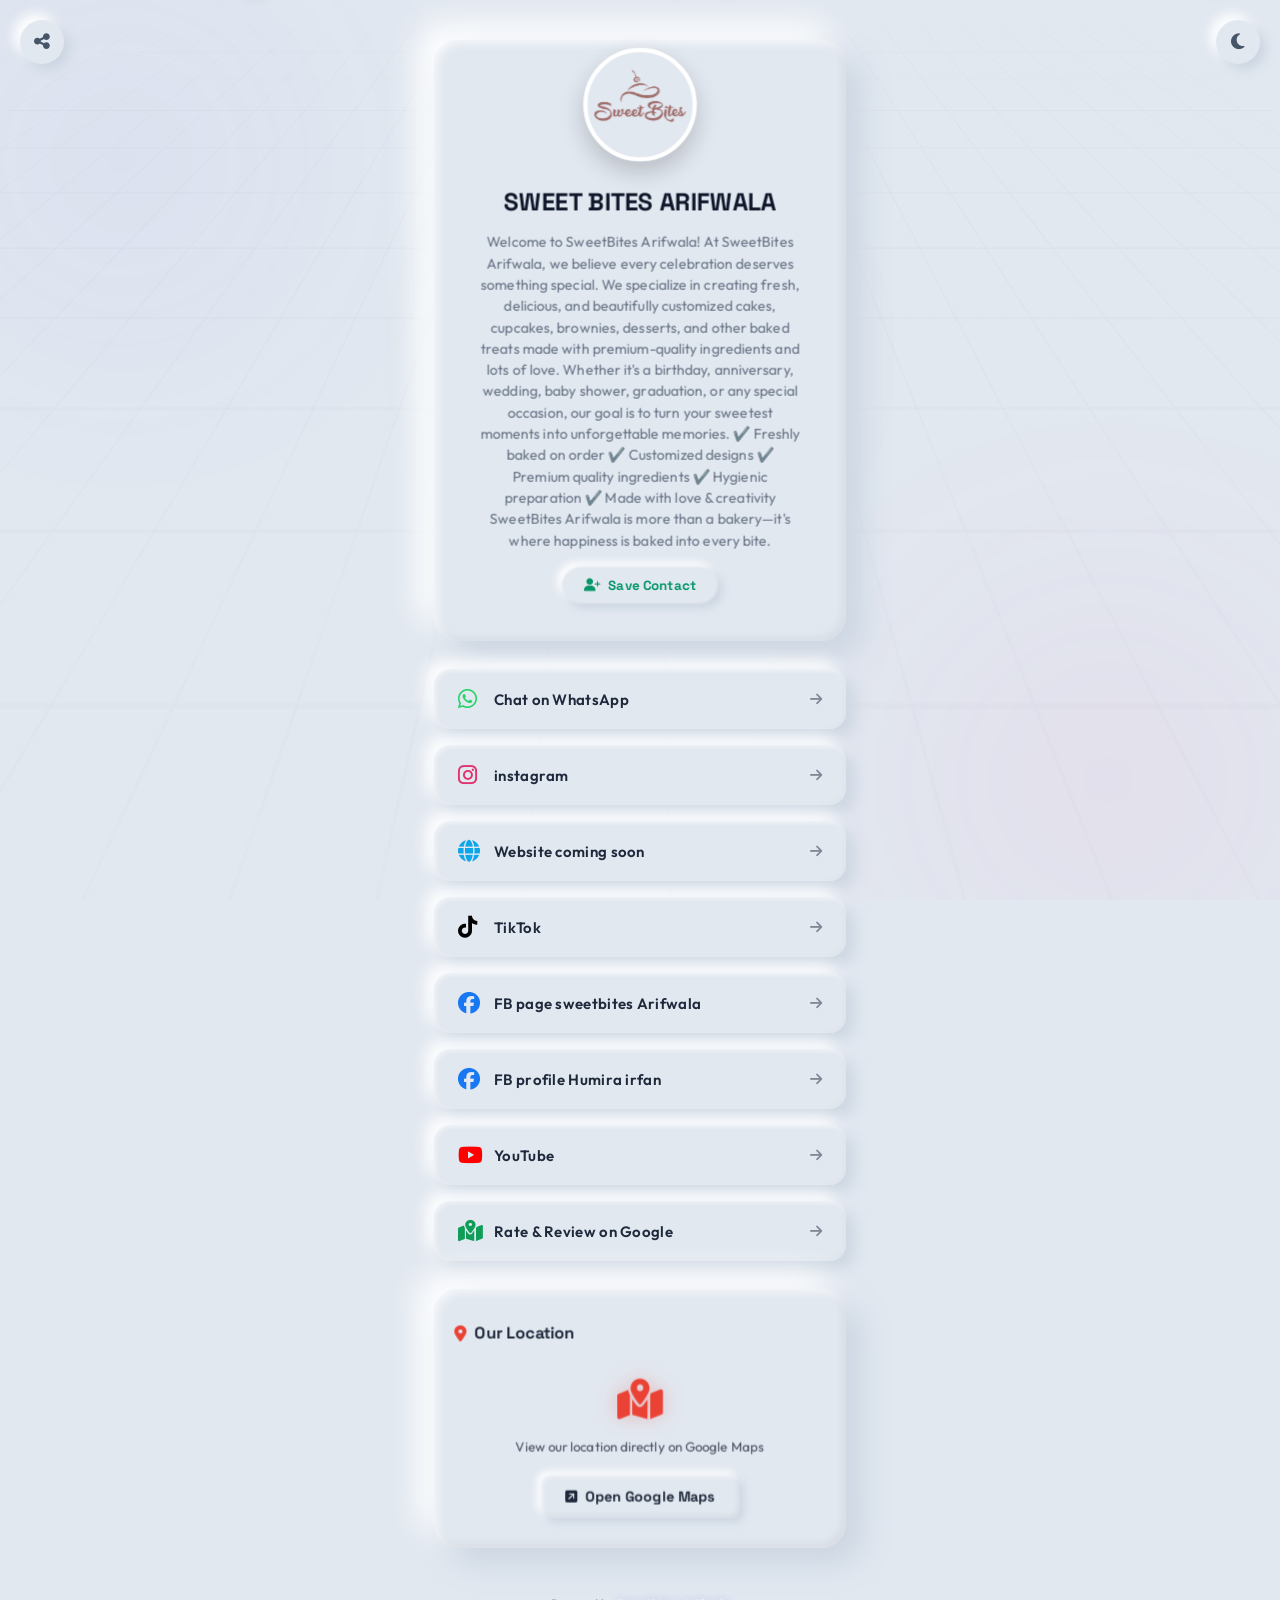
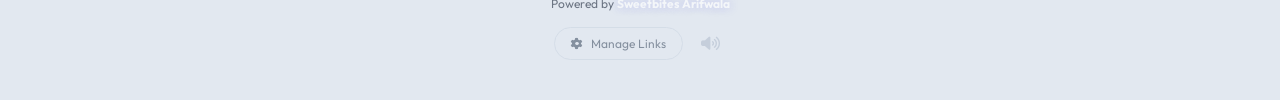
==== commit 488a150f: "Add files via upload" ====
--- a/index.html
+++ b/index.html
@@ -46,6 +46,10 @@
       
       <h1 class="profile-name" id="profile-name">&nbsp;</h1>
       <p class="profile-bio" id="profile-bio">&nbsp;</p>
+      <!-- Save Contact Button -->
+      <button id="save-contact-btn" class="save-contact-btn-3d">
+        <i class="fa-solid fa-user-plus"></i> Save Contact
+      </button>
     </header>
 
     <!-- Social Links Stack (rendered dynamically with 3D hover effects) -->
@@ -81,9 +85,14 @@
     <!-- Footer info -->
     <footer class="profile-footer">
       <p>Powered by <span class="brand-glow">Sweetbites Arifwala</span></p>
-      <a href="admin.html" class="admin-link-btn">
-        <i class="fa-solid fa-gear"></i> Manage Links
-      </a>
+      <div style="display: flex; gap: 12px; align-items: center;">
+        <a href="admin.html" class="admin-link-btn">
+          <i class="fa-solid fa-gear"></i> Manage Links
+        </a>
+        <button id="sound-mute-toggle" class="sound-mute-btn" aria-label="Toggle Sound">
+          <i class="fa-solid fa-volume-high"></i>
+        </button>
+      </div>
     </footer>
   </div>
 
--- a/style.css
+++ b/style.css
@@ -810,3 +810,71 @@
   transform: scale(1.1) translateY(-2px);
   box-shadow: 3px 3px 6px #cbd5e1, -3px -3px 6px #ffffff, inset 2px 2px 4px rgba(0, 0, 0, 0.05);
 }
+
+/* Save Contact Button */
+.save-contact-btn-3d {
+  background: linear-gradient(135deg, #10b981, #059669); /* Beautiful emerald green gradient */
+  color: #fff;
+  border: none;
+  padding: 10px 22px;
+  border-radius: 24px;
+  font-family: var(--font-title);
+  font-size: 13px;
+  font-weight: 700;
+  cursor: pointer;
+  display: inline-flex;
+  align-items: center;
+  gap: 8px;
+  box-shadow: 0 4px 0 #047857, 0 6px 12px rgba(16, 185, 129, 0.2);
+  margin-top: 16px;
+  transition: all 0.1s ease;
+  transform: translateY(0);
+  transform-style: preserve-3d;
+  transform: translateZ(20px);
+}
+.save-contact-btn-3d:hover {
+  background: linear-gradient(135deg, #059669, #047857);
+  transform: translateY(1px) translateZ(25px);
+  box-shadow: 0 3px 0 #047857, 0 4px 8px rgba(16, 185, 129, 0.25);
+}
+.save-contact-btn-3d:active {
+  transform: translateY(4px) translateZ(10px);
+  box-shadow: 0 0px 0 #047857;
+}
+
+/* Light Mode claymorphism override for Save Contact Button */
+.theme-clay-3d .save-contact-btn-3d {
+  background: #e2e8f0;
+  color: #059669;
+  box-shadow: 4px 4px 8px #cbd5e1, -4px -4px 8px #ffffff, inset 1px 1px 2px rgba(255, 255, 255, 0.5), inset -1px -1px 2px rgba(0, 0, 0, 0.05);
+}
+.theme-clay-3d .save-contact-btn-3d:hover {
+  box-shadow: 2px 2px 4px #cbd5e1, -2px -2px 4px #ffffff, inset 2px 2px 4px rgba(0,0,0,0.05), inset -2px -2px 4px rgba(255,255,255,0.8);
+  transform: translateY(2px) !important;
+}
+
+/* Sound Mute Button Style */
+.sound-mute-btn {
+  background: none;
+  border: none;
+  color: #94a3b8;
+  cursor: pointer;
+  font-size: 15px;
+  width: 32px;
+  height: 32px;
+  border-radius: 50%;
+  display: flex;
+  justify-content: center;
+  align-items: center;
+  opacity: 0.6;
+  transition: all 0.3s;
+}
+.sound-mute-btn:hover {
+  opacity: 1;
+  color: #fff;
+  background: rgba(255, 255, 255, 0.05);
+}
+.theme-clay-3d .sound-mute-btn:hover {
+  color: #1e293b;
+  background: rgba(0, 0, 0, 0.05);
+}
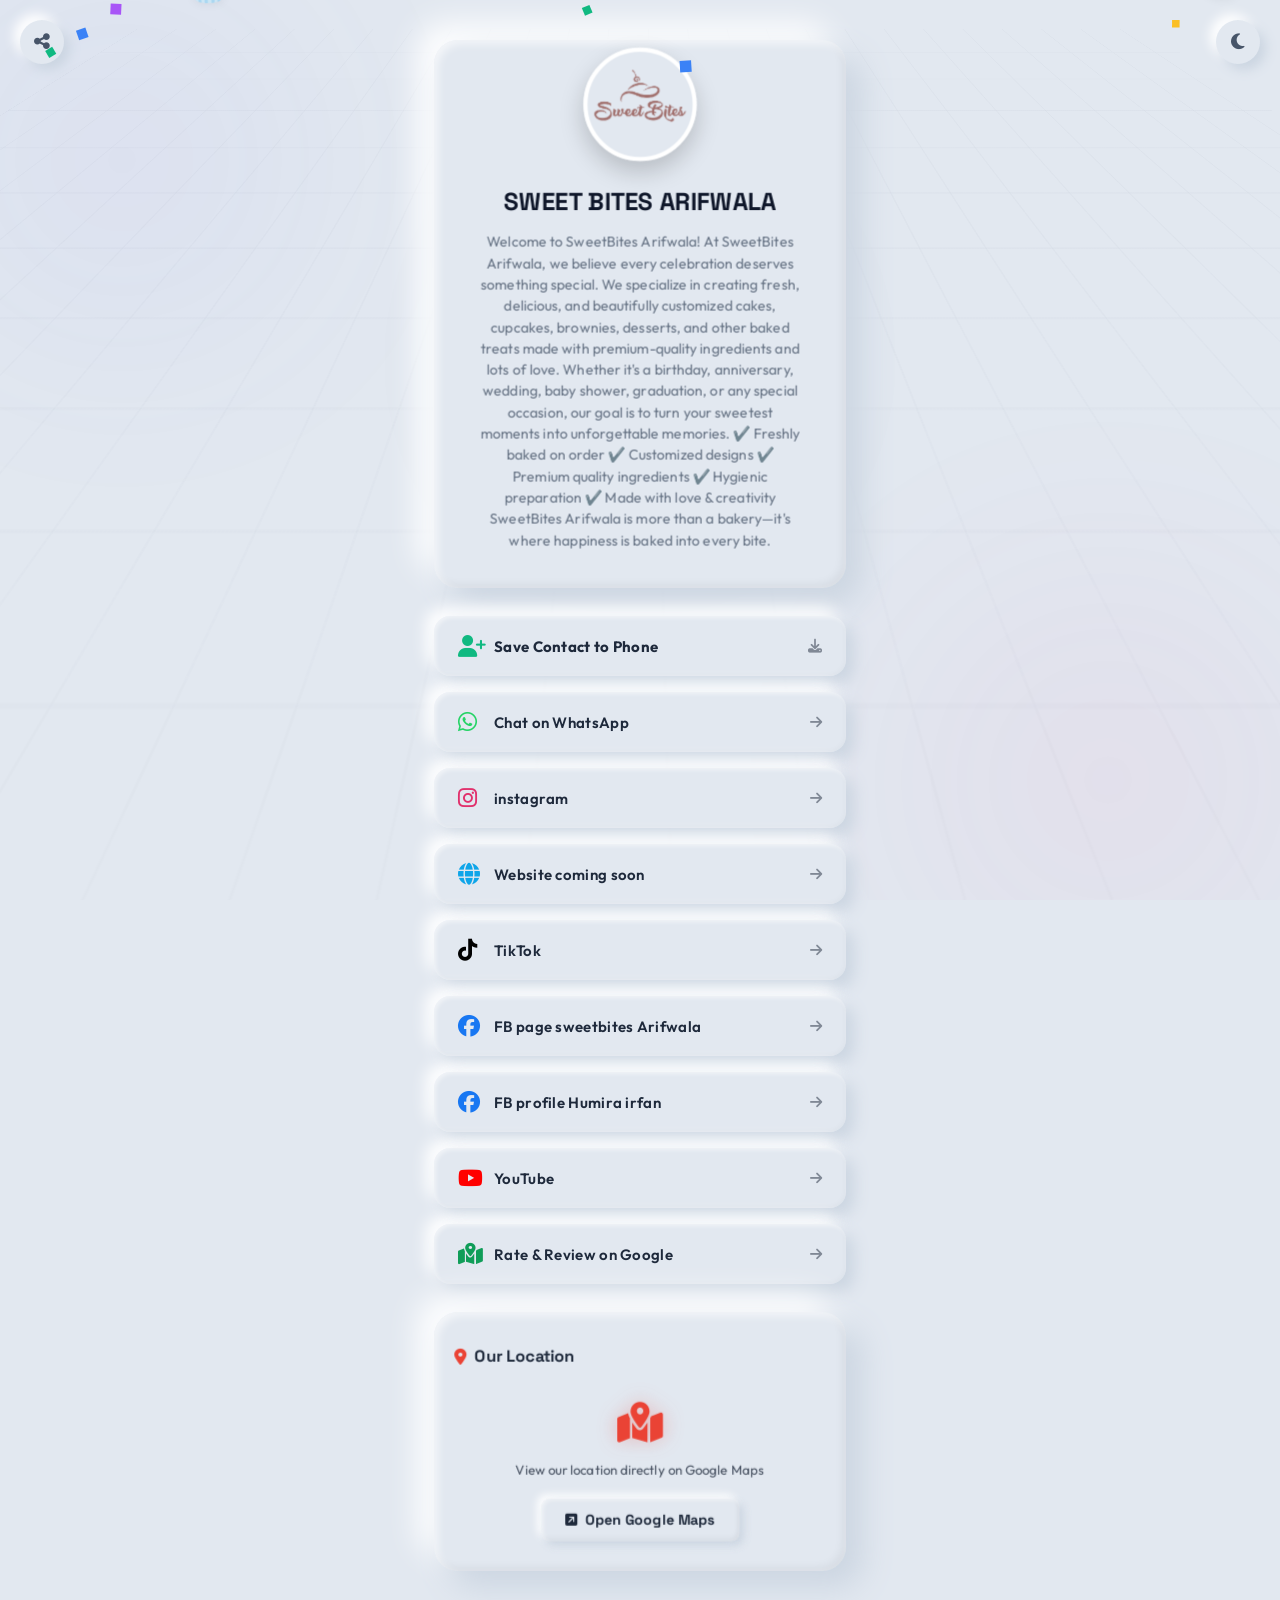
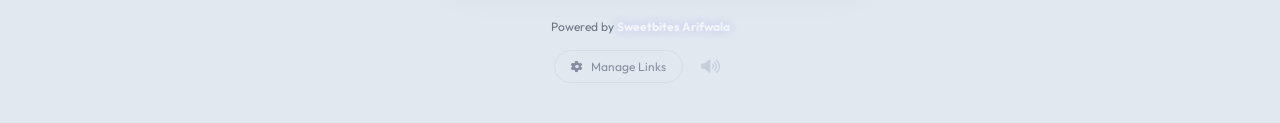
==== commit 25506268: "Add files via upload" ====
--- a/index.html
+++ b/index.html
@@ -46,10 +46,6 @@
       
       <h1 class="profile-name" id="profile-name">&nbsp;</h1>
       <p class="profile-bio" id="profile-bio">&nbsp;</p>
-      <!-- Save Contact Button -->
-      <button id="save-contact-btn" class="save-contact-btn-3d">
-        <i class="fa-solid fa-user-plus"></i> Save Contact
-      </button>
     </header>
 
     <!-- Social Links Stack (rendered dynamically with 3D hover effects) -->
--- a/style.css
+++ b/style.css
@@ -811,48 +811,6 @@
   box-shadow: 3px 3px 6px #cbd5e1, -3px -3px 6px #ffffff, inset 2px 2px 4px rgba(0, 0, 0, 0.05);
 }
 
-/* Save Contact Button */
-.save-contact-btn-3d {
-  background: linear-gradient(135deg, #10b981, #059669); /* Beautiful emerald green gradient */
-  color: #fff;
-  border: none;
-  padding: 10px 22px;
-  border-radius: 24px;
-  font-family: var(--font-title);
-  font-size: 13px;
-  font-weight: 700;
-  cursor: pointer;
-  display: inline-flex;
-  align-items: center;
-  gap: 8px;
-  box-shadow: 0 4px 0 #047857, 0 6px 12px rgba(16, 185, 129, 0.2);
-  margin-top: 16px;
-  transition: all 0.1s ease;
-  transform: translateY(0);
-  transform-style: preserve-3d;
-  transform: translateZ(20px);
-}
-.save-contact-btn-3d:hover {
-  background: linear-gradient(135deg, #059669, #047857);
-  transform: translateY(1px) translateZ(25px);
-  box-shadow: 0 3px 0 #047857, 0 4px 8px rgba(16, 185, 129, 0.25);
-}
-.save-contact-btn-3d:active {
-  transform: translateY(4px) translateZ(10px);
-  box-shadow: 0 0px 0 #047857;
-}
-
-/* Light Mode claymorphism override for Save Contact Button */
-.theme-clay-3d .save-contact-btn-3d {
-  background: #e2e8f0;
-  color: #059669;
-  box-shadow: 4px 4px 8px #cbd5e1, -4px -4px 8px #ffffff, inset 1px 1px 2px rgba(255, 255, 255, 0.5), inset -1px -1px 2px rgba(0, 0, 0, 0.05);
-}
-.theme-clay-3d .save-contact-btn-3d:hover {
-  box-shadow: 2px 2px 4px #cbd5e1, -2px -2px 4px #ffffff, inset 2px 2px 4px rgba(0,0,0,0.05), inset -2px -2px 4px rgba(255,255,255,0.8);
-  transform: translateY(2px) !important;
-}
-
 /* Sound Mute Button Style */
 .sound-mute-btn {
   background: none;
